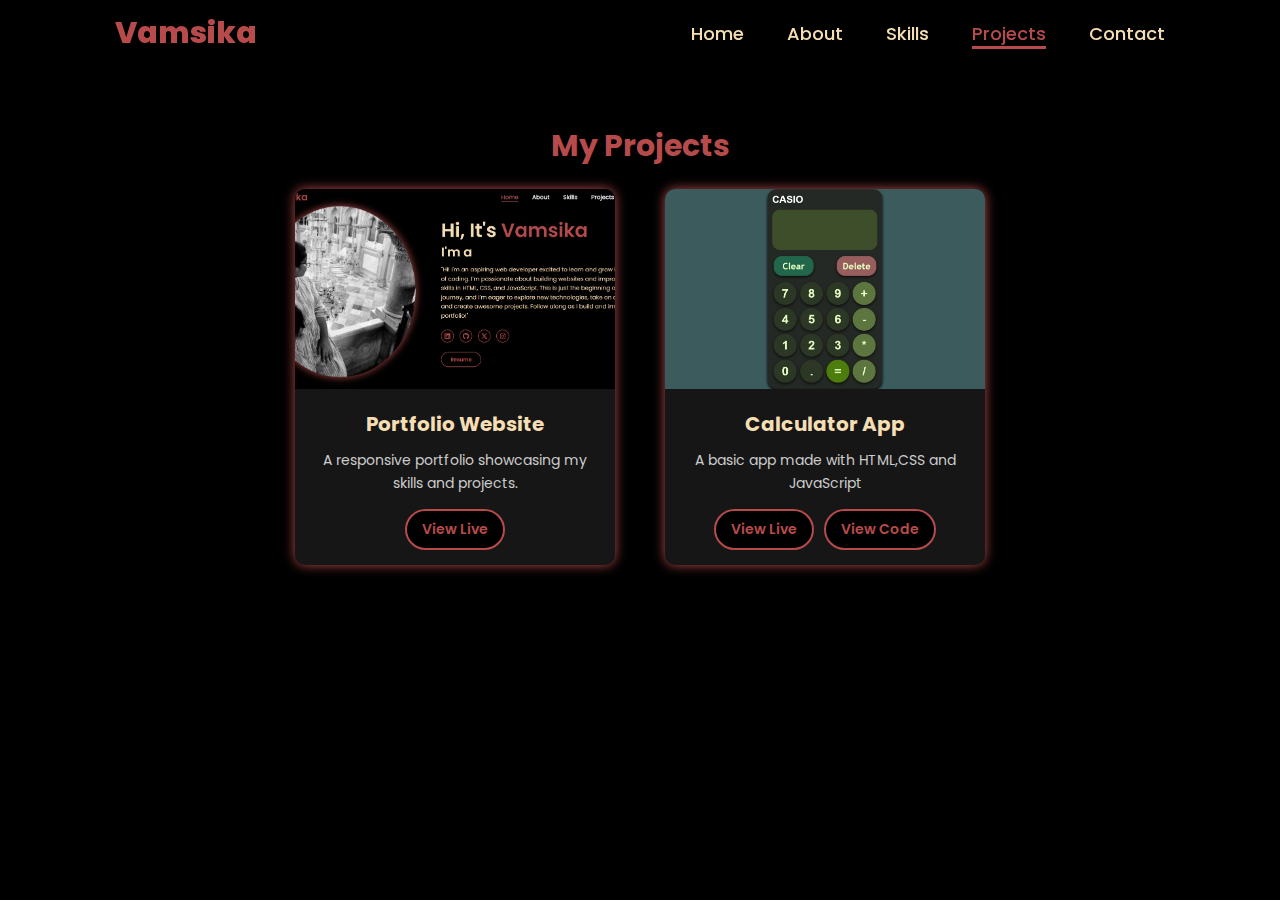
==== projects.html @ f9a8fb1a "Add files via upload" ====
<!DOCTYPE html>
<html lang="en">
<head>
    <meta charset="UTF-8">
    <meta name="viewport" content="width=device-width, initial-scale=1.0">
    <title>Projects</title>
    <link rel="stylesheet" href="https://cdnjs.cloudflare.com/ajax/libs/font-awesome/6.4.2/css/all.min.css">
    <link rel="stylesheet" href="style1.css">
</head>
<body>
    <header>
        <a href="#" class="logo">Vamsika</a>
    
        <nav>
            <a href="index.html" target="_main">Home</a>
            <a href="about.html" target="_main"> About</a>
            <a href="skills.html" target="_main"> Skills</a>
            <a href="projects.html" target="_main" class="active"> Projects</a>
            <a href="contact.html"target="_main"> Contact</a>
        </nav>
       </header> 
    <section class="projects" id="projects">
        <h2 class="section-title">My Projects</h2>
        <div class="project-container">
            <div class="project-card">
                <img src="portfolio.jpg" alt="Project 1">
                <div class="project-info">
                    <h3>Portfolio Website</h3>
                    <p>A responsive portfolio showcasing my skills and projects.</p>
                    <div class="project-buttons">
                        <a href="index.html" target="_main" class="btn">View Live</a>
                    </div>
                </div>
            </div>
    
            <div class="project-card">
                <img src="calculator.jpg" alt="Project 2">
                <div class="project-info">
                    <h3>Calculator App</h3>
                    <p>A basic app made with HTML,CSS and JavaScript</p>
                    <div class="project-buttons">
                        <a href="https://vamsikagh.github.io/calculator3/" target="_main" class="btn">View Live</a>
                        <a href="https://github.com/vamsikagh/calculator3.git" target="_main" class="btn">View Code</a>
                    </div>
                </div>
            </div>

        </div>
    </section>
    
</body>
</html>
---- style1.css ----
@import url('https://fonts.googleapis.com/css2?family=Poppins:wght@100;200;300;400;500;600&display=swap');

* {
    margin: 0;
    padding: 0;
    box-sizing: border-box;
    text-decoration: none;
    border: none;
    outline: none;
    font-family: 'Poppins', sans-serif;
}

html {
    font-size: 62.5%;
}

body {
    width: 100%;
    height: 100vh;
    overflow-x: hidden;
    overflow-y: hidden;
    background-color: black;
    color: wheat;
}

header {
    position: fixed;
    top: 0;
    left: 0;
    width: 100%;
    padding: 1rem 9%;
    display: flex;
    justify-content: space-between;
    align-items: center;
    z-index: 100;
}

.logo {
    font-size: 3rem;
    color: #b74b4b;
    font-weight: 800;
    cursor: pointer;
    transition: 0.5s ease;
}

.logo:hover {
    transform: scale(1.1);
}

nav a {
    font-size: 1.8rem;
    color:wheat;
    margin-left: 4rem;
    font-weight: 500;
    transition: 0.3s ease;
    border-bottom: 3px solid transparent;
}

nav a:hover,
nav a.active {
    color: #b74b4b;
    border-bottom: 3px solid #b74b4b;
}

section {
    min-height: 100vh;
    padding: 5rem 9%;
}

.home {
    display: flex;
    justify-content: center;
    align-items: center;
    gap: 8rem;
    background-color: black;
}

.home-content h1 {
    font-size: 6rem;
    font-weight: 700;
    line-height: 1.3;
}

span {
    color: #b74b4b;
}

.home-content h3 {
    font-size: 4rem;
    margin-bottom: 1rem;
    font-weight: 700;
}

p {
    font-size: 1.8rem;
    line-height: 1.6;
}

.home-img img {
    width: 32vw;
    border-radius: 50%;
    box-shadow: 0 0 25px #b74b4b;
    cursor: pointer;
    transition: 0.2s linear;
}

.social-icons a {
    display: inline-flex;
    justify-content: center;
    align-items: center;
    width: 4rem;
    height: 4rem;
    border: 0.2rem solid #b74b4b;
    font-size: 2rem;
    border-radius: 50%;
    margin: 3rem 1.5rem 3rem 0;
    transition: 0.3s ease;
    color: #b74b4b;
}

.social-icons a:hover {
    color: black;
    background-color: #b74b4b;
    box-shadow: 0 0 25px #b74b4b;
}

.btn {
    display: inline-block;
    padding: 1rem 2.8rem;
    background-color: black;
    border-radius: 4rem;
    font-size: 1.6rem;
    color: #b74b4b;
    font-weight: 600;
    border: 2px solid #b74b4b;
    transition: 0.3s ease;
    cursor: pointer;
}

.btn:hover {
    background-color: #b74b4b;
    color: black;
    box-shadow: 0 0 25px #b74b4b;
}
/* About Section */
.about-container {
    margin-top: 3%;
    display: flex;
    align-items: center;
    gap: 5rem;
    padding: 5rem 9%;
    background-color: black;
}

.about-img img {
    width: 250px;
    height: 300px;
    border-radius: 50%;
    box-shadow: 0 0 20px #b74b4b;
}

.about-content h2 {
    font-size: 3rem;
    color: #b74b4b;
}

.about-content p {
    font-size: 1.8rem;
    line-height: 1.6;
    margin-bottom: 1.5rem;
}
/* Skills Section */
.skills {
    padding: 5rem 9%;
    background: black;
    text-align: center;
}

.skills h2 {
    margin-top: 9%;
    font-size: 3rem;
    color: #b74b4b;
    margin-bottom: 1.5rem;
}

.skills p {
    font-size: 1.8rem;
    color: wheat;
    margin-bottom: 3rem;
}

.skills-container {
    display: flex;
    justify-content: space-between;
    flex-wrap: wrap;
    gap: 5rem;
}

.skill-category {
    flex: 1;
    min-width: 280px;
    background: #161616;
    padding: 2rem;
    border-radius: 1rem;
    box-shadow: 0 0 15px #b74b4b;
    text-align: center;
}

.skill-category h3 {
    font-size: 2rem;
    margin-bottom: 1rem;
    color: wheat;
}

.skill {
    font-size: 1.6rem;
    display: flex;
    align-items: center;
    justify-content: center;
    gap: 1rem;
    padding: 1rem;
    border: 1px solid #b74b4b;
    margin: 0.5rem 0;
    border-radius: 5px;
    transition: 0.3s ease;
    color: wheat;
}

.skill:hover {
    background: #b74b4b;
    color: black;
    box-shadow: 0 0 15px #b74b4b;
}

.skill i {
    font-size: 2rem;
    color: #b74b4b;
}

.skill:hover i {
    color: black;
}

/* Responsive Design */
@media (max-width: 768px) {
    .skills-container {
        flex-direction: column;
        align-items: center;
    }
    
    .skill-category {
        width: 90%;
    }
}


/* Projects Section */

.projects h2 {
    margin-top: 7%;
    font-size: 3rem;
    color: #b74b4b;
    margin-bottom: 2rem;
}

.project-list {
    margin-top: 2%;
    display: flex;
    justify-content: center;
    gap: 10rem;
    flex-wrap: wrap;
}

.project {
    width: 300px;
    background: #161616;
    padding: 2rem;
    border-radius: 1rem;
    box-shadow: 0 0 15px #b74b4b;
    text-align: center;
}

.project h3 {
    font-size: 2rem;
    margin-bottom: 1rem;
    color: wheat;
}

.project p {
    font-size: 1.6rem;
    margin-bottom: 1.5rem;
}

.project .btn {
    padding: 1rem 2rem;
    font-size: 1.6rem;
}
.projects {
    text-align: center;
    padding: 5rem 9%;
}

.section-title {
    font-size: 3rem;
    color: #b74b4b;
    margin-bottom: 3rem;
}

.project-container {
    display: flex;
    flex-wrap: wrap;
    gap: 5rem;
    justify-content: center;
}

.project-card {
    background: #161616;
    border-radius: 1rem;
    box-shadow: 0 0 12px #b74b4b;
    width: 320px;
    overflow: hidden;
    text-align: center;
    transition: transform 0.3s ease;
}

.project-card:hover {
    transform: scale(1.05);
}

.project-card img {
    width: 100%;
    height: 200px;
    object-fit: cover;
}

.project-info {
    padding: 1.5rem;
}

.project-info h3 {
    font-size: 2rem;
    color: wheat;
    margin-bottom: 1rem;
}

.project-info p {
    font-size: 1.4rem;
    color: #ccc;
    margin-bottom: 1.5rem;
}

.project-buttons {
    display: flex;
    justify-content: center;
    gap: 1rem;
}

.project-buttons .btn {
    padding: 0.8rem 1.5rem;
    font-size: 1.4rem;
    background: black;
    color: #b74b4b;
    border: 2px solid #b74b4b;
    border-radius: 4rem;
    transition: 0.3s ease;
    text-decoration: none;
}

.project-buttons .btn:hover {
    background: #b74b4b;
    color: black;
    box-shadow: 0 0 15px #b74b4b;
}

/* Responsive */
@media (max-width: 768px) {
    .project-container {
        flex-direction: column;
        align-items: center;
    }

    .project-card {
        width: 90%;
    }
}


/* Contact Section */
.contact {
    display: flex;
    flex-direction: column;
    align-items: center;
    padding: 5rem 9%;
    text-align: center;
}

.contact-content {
    width: 100%;
    max-width: 900px;
    display: flex;
    flex-direction: column;
    align-items: center;
}

.contact h2 {
    font-size: 3rem;
    color: #b74b4b;
    margin-bottom: 1rem;
}

.contact p {
    font-size: 1.8rem;
    color: wheat;
    max-width: 600px;
    margin-bottom: 2rem;
}

/* Contact Form */
.contact-form {
    width: 90%;
    max-width: 600px; /* Reduced max width to avoid scrolling */
    background: #161616;
    padding: 2rem;
    border-radius: 1rem;
    box-shadow: 0 0 12px #b74b4b;
    display: flex;
    flex-direction: column;
    align-items: center;
}

.contact-form input,
.contact-form textarea {
    width: 95%;
    padding: 1rem;
    margin: 1rem 0;
    background: black;
    border: 2px solid #b74b4b;
    color: wheat;
    font-size: 1.6rem;
    border-radius: 0.5rem;
}

.contact-form textarea {
    resize: none;
    height: 100px; /* Reduced height */
}

.contact-form .btn {
    padding: 1rem 3rem;
    background-color: black;
    border-radius: 4rem;
    font-size: 1.6rem;
    color: #b74b4b;
    font-weight: 600;
    border: 2px solid #b74b4b;
    transition: 0.3s ease;
    cursor: pointer;
    margin-top: 1rem;
}

.contact-form .btn:hover {
    background-color: #b74b4b;
    color: black;
    box-shadow: 0 0 15px #b74b4b;
}
.contact-form label {
    font-size: 1.6rem;
    color: wheat;
    font-weight: 500;
    display: block;
    margin-bottom: 0.5rem;
}

.contact-form input,
.contact-form textarea {
    width: 95%;
    padding: 1rem;
    margin-bottom: 1.5rem; /* Adjusted for better spacing */
    background: black;
    border: 2px solid #b74b4b;
    color: wheat;
    font-size: 1.6rem;
    border-radius: 0.5rem;
}

.contact-form textarea {
    resize: none;
    height: 100px;
}


/* Adjust spacing for small screens */
@media (max-width: 480px) {
    .contact-form label {
        font-size: 1.4rem;
    }
    
    .contact-form input,
    .contact-form textarea {
        font-size: 1.4rem;
    }
}

/* Responsive Design */
@media (max-width: 768px) {
    .contact {
        padding: 3rem 5%;
    }

    .contact-form {
        width: 100%;
        max-width: 500px;
        padding: 1.5rem;
    }

    .contact h2 {
        font-size: 2.5rem;
    }

    .contact p {
        font-size: 1.6rem;
    }

    .contact-form input,
    .contact-form textarea {
        font-size: 1.4rem;
    }
}

@media (max-width: 480px) {
    .contact h2 {
        font-size: 2rem;
    }

    .contact p {
        font-size: 1.4rem;
    }

    .contact-form {
        width: 100%;
        max-width: 400px;
        padding: 1rem;
    }

    .contact-form input,
    .contact-form textarea {
        padding: 0.8rem;
    }

    .contact-form .btn {
        font-size: 1.4rem;
        padding: 0.8rem 2.5rem;
    }
}
.input-box {
    display: flex;
    align-items: center;
    justify-content: space-between;
    width: 100%;
    margin-bottom: 1.5rem;
}

.contact-form label {
    font-size: 1.6rem;
    color: wheat;
    font-weight: 500;
    width: 30%; /* Adjust width as needed */
    text-align: left;
}

.contact-form input,
.contact-form textarea {
    width: 68%; /* Adjust width to align properly */
    padding: 1rem;
    background: black;
    border: 2px solid #b74b4b;
    color: wheat;
    font-size: 1.6rem;
    border-radius: 0.5rem;
}

.contact-form textarea {
    resize: none;
    height: 100px;
}

/* Responsive adjustments for smaller screens */
@media (max-width: 600px) {
    .input-box {
        flex-direction: column;
        align-items: flex-start;
    }

    .contact-form label {
        width: 100%;
        margin-bottom: 0.5rem;
    }

    .contact-form input,
    .contact-form textarea {
        width: 100%;
    }
}
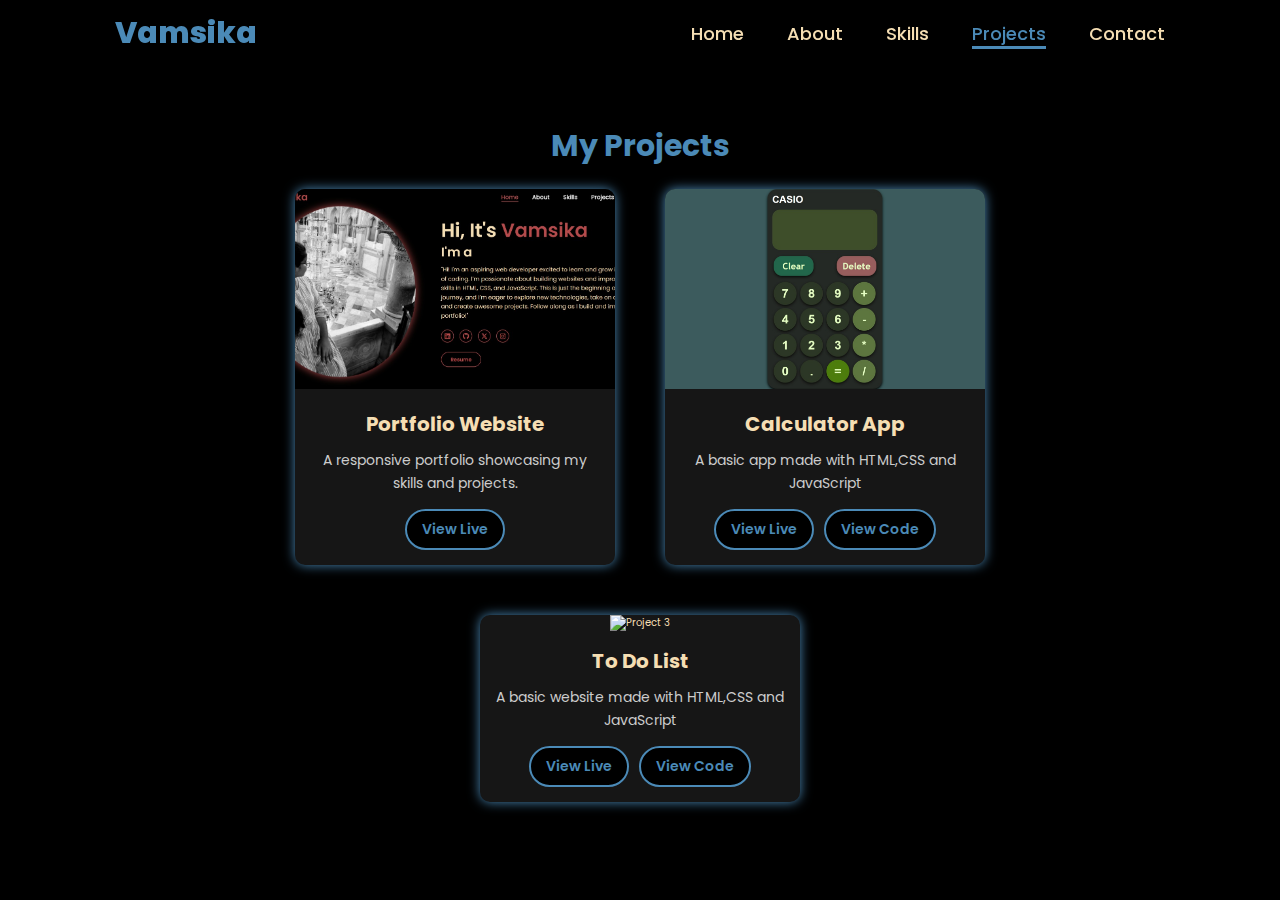
==== commit 4aeba457: "Update projects.html" ====
--- a/projects.html
+++ b/projects.html
@@ -45,8 +45,20 @@
                 </div>
             </div>
 
+             <div class="project-card">
+                <img src="todolist.jpg" alt="Project 3">
+                <div class="project-info">
+                    <h3>To Do List</h3>
+                    <p>A basic website made with HTML,CSS and JavaScript</p>
+                    <div class="project-buttons">
+                        <a href="https://vamsikagh.github.io/ToDoList/" target="_main" class="btn">View Live</a>
+                        <a href="https://github.com/vamsikagh/ToDoList.git" target="_main" class="btn">View Code</a>
+                    </div>
+                </div>
+            </div>
+
         </div>
     </section>
     
 </body>
-</html>+</html>
--- a/style1.css
+++ b/style1.css
@@ -18,7 +18,6 @@
     width: 100%;
     height: 100vh;
     overflow-x: hidden;
-    overflow-y: hidden;
     background-color: black;
     color: wheat;
 }
@@ -33,11 +32,12 @@
     justify-content: space-between;
     align-items: center;
     z-index: 100;
+    background: rgba(0, 0, 0, 0.7);
 }
 
 .logo {
     font-size: 3rem;
-    color: #b74b4b;
+    color: #4b8ab7;;
     font-weight: 800;
     cursor: pointer;
     transition: 0.5s ease;
@@ -58,8 +58,8 @@
 
 nav a:hover,
 nav a.active {
-    color: #b74b4b;
-    border-bottom: 3px solid #b74b4b;
+    color: #4b8ab7;
+    border-bottom: 3px solid #4b8ab7;;
 }
 
 section {
@@ -82,7 +82,7 @@
 }
 
 span {
-    color: #b74b4b;
+    color:#4b8ab7;
 }
 
 .home-content h3 {
@@ -99,7 +99,7 @@
 .home-img img {
     width: 32vw;
     border-radius: 50%;
-    box-shadow: 0 0 25px #b74b4b;
+    box-shadow: 0 0 25px #4b8ab7;
     cursor: pointer;
     transition: 0.2s linear;
 }
@@ -110,18 +110,18 @@
     align-items: center;
     width: 4rem;
     height: 4rem;
-    border: 0.2rem solid #b74b4b;
+    border: 0.2rem solid #4b8ab7;
     font-size: 2rem;
     border-radius: 50%;
     margin: 3rem 1.5rem 3rem 0;
     transition: 0.3s ease;
-    color: #b74b4b;
+    color: #4b8ab7;
 }
 
 .social-icons a:hover {
     color: black;
-    background-color: #b74b4b;
-    box-shadow: 0 0 25px #b74b4b;
+    background-color:#4b8ab7;
+    box-shadow: 0 0 25px #4b8ab7;
 }
 
 .btn {
@@ -130,18 +130,95 @@
     background-color: black;
     border-radius: 4rem;
     font-size: 1.6rem;
-    color: #b74b4b;
+    color: #4b8ab7;
     font-weight: 600;
-    border: 2px solid #b74b4b;
+    border: 2px solid #4b8ab7;
     transition: 0.3s ease;
     cursor: pointer;
 }
 
 .btn:hover {
-    background-color: #b74b4b;
+    background-color: #4b8ab7;
     color: black;
-    box-shadow: 0 0 25px #b74b4b;
-}
+    box-shadow: 0 0 25px #4b8ab7;
+}
+
+
+/* Responsive Design */
+@media (max-width: 1024px) {
+    .home {
+        flex-direction: column;
+        text-align: center;
+        gap: 4rem;
+    }
+
+    .home-img img {
+        width: 40vw;
+    }
+}
+
+@media (max-width: 768px) {
+    header {
+        flex-direction: column;
+        align-items: center;
+        text-align: center;
+    }
+
+    nav {
+        margin-top: 1rem;
+    }
+
+    nav a {
+        margin: 0 1rem;
+        font-size: 1.6rem;
+    }
+
+    .home-content h1 {
+        font-size: 4.5rem;
+    }
+
+    .home-content h3 {
+        font-size: 3rem;
+    }
+
+    .home-img img {
+        width: 50vw;
+        margin-top: 2rem;
+    }
+}
+
+@media (max-width: 480px) {
+    html {
+        font-size: 55%;
+    }
+
+    header {
+        padding: 1rem 5%;
+    }
+
+    .home-content h1 {
+        font-size: 3.5rem;
+    }
+
+    .home-content h3 {
+        font-size: 2.5rem;
+    }
+
+    p {
+        font-size: 1.6rem;
+    }
+    .home-img img {
+        width: 60vw;
+        margin-top: 3rem; 
+    }
+
+    .social-icons a {
+        width: 3.5rem;
+        height: 3.5rem;
+        font-size: 1.8rem;
+    }
+}
+
 /* About Section */
 .about-container {
     margin-top: 3%;
@@ -156,12 +233,12 @@
     width: 250px;
     height: 300px;
     border-radius: 50%;
-    box-shadow: 0 0 20px #b74b4b;
+    box-shadow: 0 0 20px #4b8ab7;
 }
 
 .about-content h2 {
     font-size: 3rem;
-    color: #b74b4b;
+    color: #4b8ab7;
 }
 
 .about-content p {
@@ -169,6 +246,61 @@
     line-height: 1.6;
     margin-bottom: 1.5rem;
 }
+/*responsive-design*/
+@media (max-width: 1024px) {
+    .about-container {
+        flex-direction: column;
+        text-align: center;
+        gap: 3rem;
+    }
+
+    .about-img img {
+        width: 200px;
+        height: 250px;
+    }
+}
+
+@media (max-width: 768px) {
+    .about-container {
+        padding: 4rem 5%;
+    }
+
+    .about-img img {
+        width: 180px;
+        height: 230px;
+        margin-top: 1.5rem; 
+    }
+
+    .about-content h2 {
+        font-size: 2.5rem;
+    }
+
+    .about-content p {
+        font-size: 1.6rem;
+    }
+}
+
+@media (max-width: 480px) {
+    .about-container {
+        gap: 2rem;
+        padding: 3rem 5%;
+    }
+
+    .about-img img {
+        width: 150px;
+        height: 200px;
+        margin-top: 2rem;
+    }
+
+    .about-content h2 {
+        font-size: 2.2rem;
+    }
+
+    .about-content p {
+        font-size: 1.5rem;
+    }
+}
+
 /* Skills Section */
 .skills {
     padding: 5rem 9%;
@@ -179,7 +311,7 @@
 .skills h2 {
     margin-top: 9%;
     font-size: 3rem;
-    color: #b74b4b;
+    color: #4b8ab7;
     margin-bottom: 1.5rem;
 }
 
@@ -202,7 +334,7 @@
     background: #161616;
     padding: 2rem;
     border-radius: 1rem;
-    box-shadow: 0 0 15px #b74b4b;
+    box-shadow: 0 0 15px #4b8ab7;
     text-align: center;
 }
 
@@ -219,7 +351,7 @@
     justify-content: center;
     gap: 1rem;
     padding: 1rem;
-    border: 1px solid #b74b4b;
+    border: 1px solid #4b8ab7;
     margin: 0.5rem 0;
     border-radius: 5px;
     transition: 0.3s ease;
@@ -227,14 +359,14 @@
 }
 
 .skill:hover {
-    background: #b74b4b;
+    background: #4b8ab7;
     color: black;
-    box-shadow: 0 0 15px #b74b4b;
+    box-shadow: 0 0 15px #4b8ab7;
 }
 
 .skill i {
     font-size: 2rem;
-    color: #b74b4b;
+    color: #4b8ab7;
 }
 
 .skill:hover i {
@@ -251,6 +383,9 @@
     .skill-category {
         width: 90%;
     }
+    .skills h2 {
+        margin-top: 10rem; /* Pushes it down below the fixed navbar */
+    }
 }
 
 
@@ -259,7 +394,7 @@
 .projects h2 {
     margin-top: 7%;
     font-size: 3rem;
-    color: #b74b4b;
+    color: #4b8ab7;
     margin-bottom: 2rem;
 }
 
@@ -276,7 +411,7 @@
     background: #161616;
     padding: 2rem;
     border-radius: 1rem;
-    box-shadow: 0 0 15px #b74b4b;
+    box-shadow: 0 0 15px #4b8ab7;
     text-align: center;
 }
 
@@ -302,7 +437,7 @@
 
 .section-title {
     font-size: 3rem;
-    color: #b74b4b;
+    color: #4b8ab7;
     margin-bottom: 3rem;
 }
 
@@ -316,7 +451,7 @@
 .project-card {
     background: #161616;
     border-radius: 1rem;
-    box-shadow: 0 0 12px #b74b4b;
+    box-shadow: 0 0 12px #4b8ab7;
     width: 320px;
     overflow: hidden;
     text-align: center;
@@ -359,17 +494,17 @@
     padding: 0.8rem 1.5rem;
     font-size: 1.4rem;
     background: black;
-    color: #b74b4b;
-    border: 2px solid #b74b4b;
+    color: #4b8ab7;
+    border: 2px solid #4b8ab7;
     border-radius: 4rem;
     transition: 0.3s ease;
     text-decoration: none;
 }
 
 .project-buttons .btn:hover {
-    background: #b74b4b;
+    background: #4b8ab7;
     color: black;
-    box-shadow: 0 0 15px #b74b4b;
+    box-shadow: 0 0 15px #4b8ab7;
 }
 
 /* Responsive */
@@ -382,6 +517,9 @@
     .project-card {
         width: 90%;
     }
+    .projects h2 {
+        margin-top: 10rem; /* Pushes it down below the fixed navbar */
+    }
 }
 
 
@@ -404,8 +542,9 @@
 
 .contact h2 {
     font-size: 3rem;
-    color: #b74b4b;
+    color: #4b8ab7;
     margin-bottom: 1rem;
+    margin-top: 2rem;
 }
 
 .contact p {
@@ -422,7 +561,7 @@
     background: #161616;
     padding: 2rem;
     border-radius: 1rem;
-    box-shadow: 0 0 12px #b74b4b;
+    box-shadow: 0 0 12px #4b8ab7;
     display: flex;
     flex-direction: column;
     align-items: center;
@@ -434,7 +573,7 @@
     padding: 1rem;
     margin: 1rem 0;
     background: black;
-    border: 2px solid #b74b4b;
+    border: 2px solid #4b8ab7;
     color: wheat;
     font-size: 1.6rem;
     border-radius: 0.5rem;
@@ -450,18 +589,18 @@
     background-color: black;
     border-radius: 4rem;
     font-size: 1.6rem;
-    color: #b74b4b;
+    color: #4b8ab7;
     font-weight: 600;
-    border: 2px solid #b74b4b;
+    border: 2px solid #4b8ab7;
     transition: 0.3s ease;
     cursor: pointer;
     margin-top: 1rem;
 }
 
 .contact-form .btn:hover {
-    background-color: #b74b4b;
+    background-color: #4b8ab7;
     color: black;
-    box-shadow: 0 0 15px #b74b4b;
+    box-shadow: 0 0 15px #4b8ab7;
 }
 .contact-form label {
     font-size: 1.6rem;
@@ -477,7 +616,7 @@
     padding: 1rem;
     margin-bottom: 1.5rem; /* Adjusted for better spacing */
     background: black;
-    border: 2px solid #b74b4b;
+    border: 2px solid #4b8ab7;
     color: wheat;
     font-size: 1.6rem;
     border-radius: 0.5rem;
@@ -515,6 +654,7 @@
 
     .contact h2 {
         font-size: 2.5rem;
+        margin-top: 10rem; /* Pushes it down below the fixed navbar */
     }
 
     .contact p {
@@ -573,7 +713,7 @@
     width: 68%; /* Adjust width to align properly */
     padding: 1rem;
     background: black;
-    border: 2px solid #b74b4b;
+    border: 2px solid #4b8ab7;
     color: wheat;
     font-size: 1.6rem;
     border-radius: 0.5rem;
@@ -602,3 +742,9 @@
     }
 }
 
+
+
+
+
+
+
